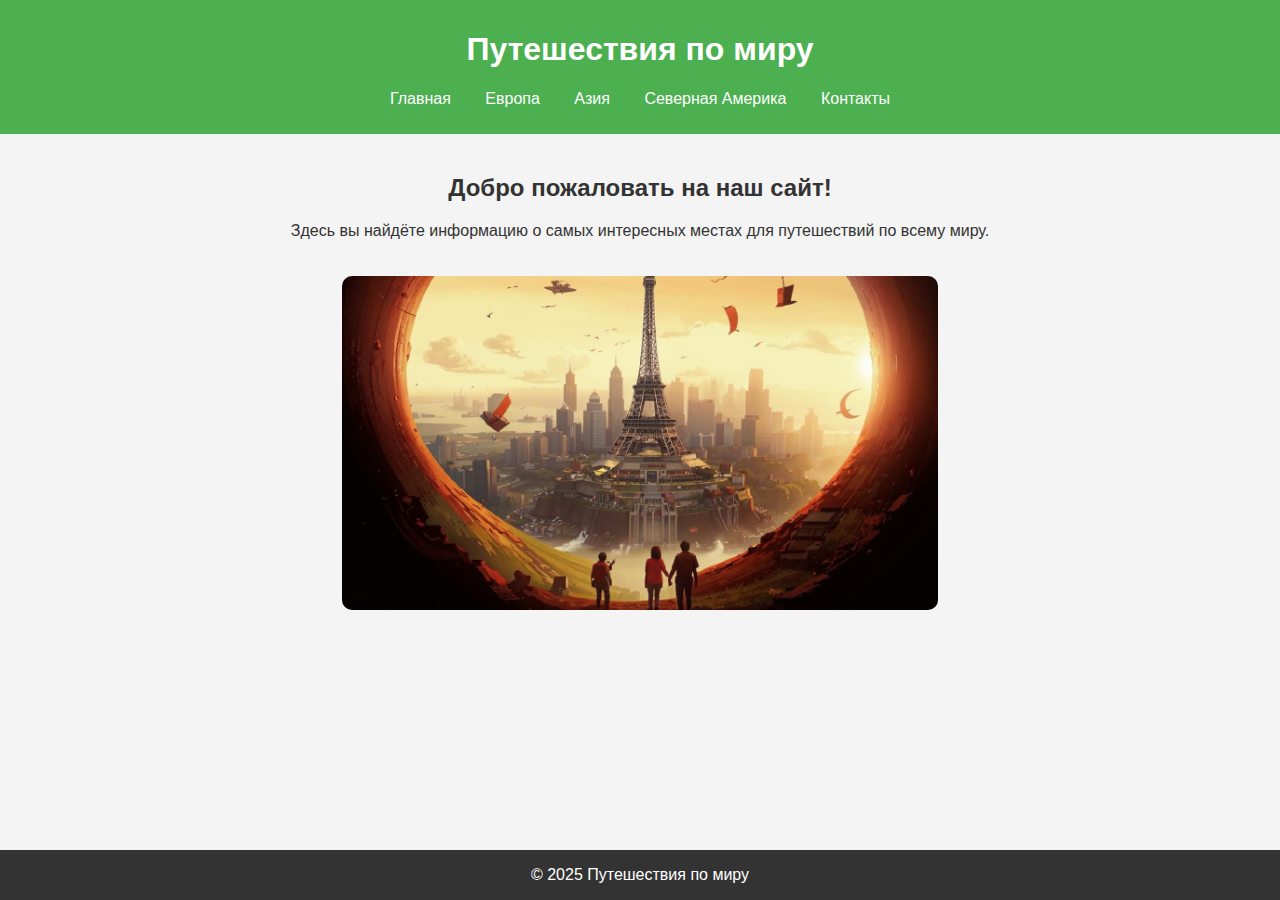
==== index.html @ f5ffc796 "ver 1.0" ====
<!DOCTYPE html>
<html lang="ru">
<head>
    <meta charset="UTF-8">
    <meta name="viewport" content="width=device-width, initial-scale=1.0">
    <title>Главная - Путешествия по миру</title>
    <link rel="stylesheet" href="styles.css">
</head>
<body>
    <header>
        <h1>Путешествия по миру</h1>
        <nav>
            <ul>
                <li><a href="index.html">Главная</a></li>
                <li><a href="europe.html">Европа</a></li>
                <li><a href="asia.html">Азия</a></li>
                <li><a href="north-america.html">Северная Америка</a></li>
                <li><a href="contacts.html">Контакты</a></li>
            </ul>
        </nav>
    </header>
    <main>
        <h2>Добро пожаловать на наш сайт!</h2>
        <p>Здесь вы найдёте информацию о самых интересных местах для путешествий по всему миру.</p>
        <img src="./src/pic_index.jpg" alt="Путешествия">
    </main>
    <footer>
        <p>&copy; 2025 Путешествия по миру</p>
    </footer>
</body>
</html>
---- styles.css ----
/* Общие стили */
body {
    font-family: Arial, sans-serif;
    margin: 0;
    padding: 0;
    background-color: #f4f4f4;
    color: #333;
}

header {
    background-color: #4CAF50;
    color: white;
    padding: 10px 0;
    text-align: center;
}

nav ul {
    list-style-type: none;
    padding: 0;
}

nav ul li {
    display: inline;
    margin: 0 15px;
}

nav ul li a {
    color: white;
    text-decoration: none;
}

main {
    padding: 20px;
    text-align: center;
}

footer {
    background-color: #333;
    color: white;
    text-align: center;
    padding: 1px 1;
    position: fixed;
    width: 100%;
    bottom: 0;
}

img {
    max-width: 48%;
    height: auto;
    border-radius: 10px;
    margin-top: 20px;
}
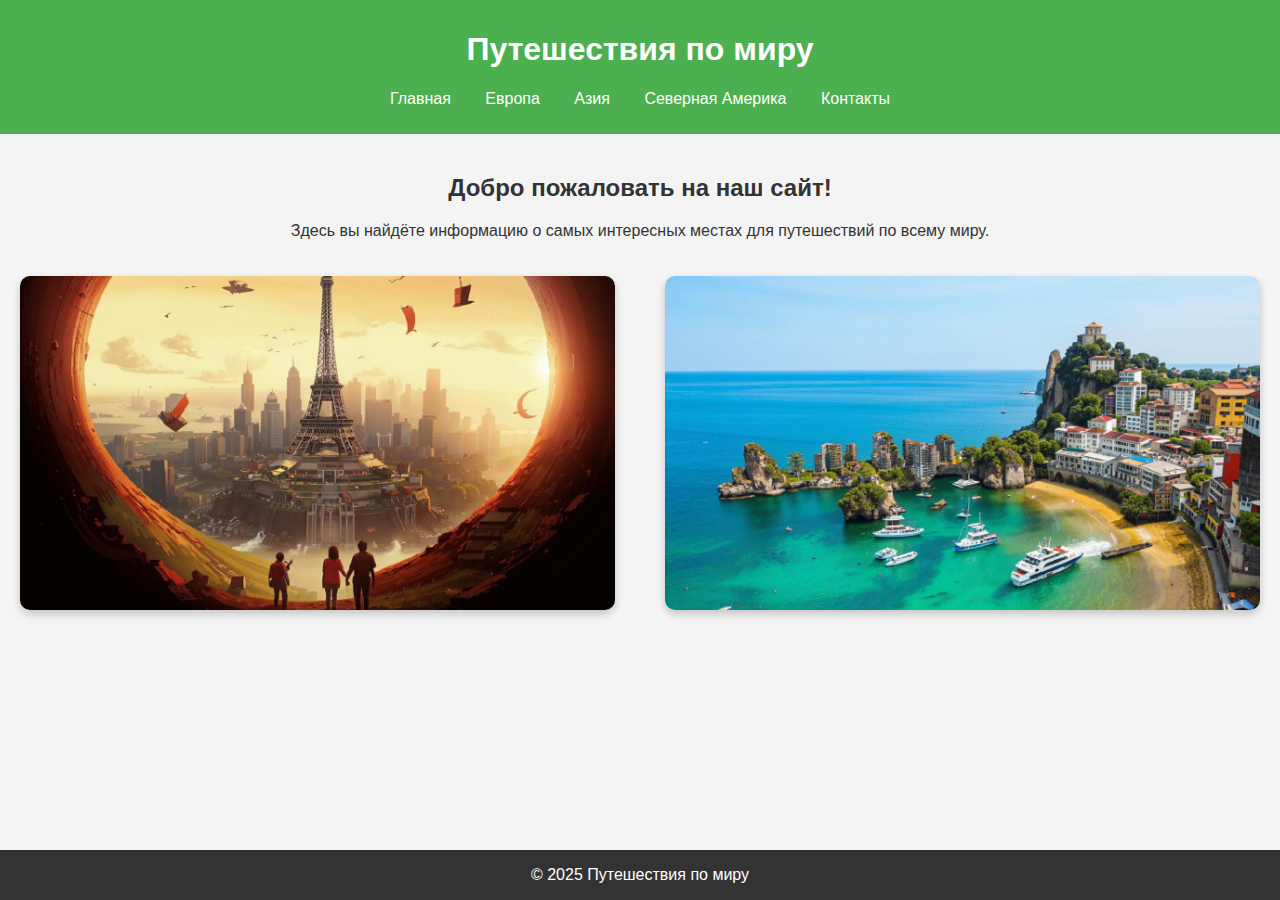
==== commit 511832ca: "ver 1.1" ====
--- a/index.html
+++ b/index.html
@@ -5,6 +5,22 @@
     <meta name="viewport" content="width=device-width, initial-scale=1.0">
     <title>Главная - Путешествия по миру</title>
     <link rel="stylesheet" href="styles.css">
+    <style>
+        /* Стили для контейнера с картинками */
+        .image-container {
+            display: flex; /* Используем Flexbox */
+            justify-content: space-between; /* Равномерное распределение пространства */
+            gap: 10px; /* Расстояние между картинками */
+            margin-top: 10px;
+        }
+
+        .image-container img {
+            max-width: 48%; /* Ширина каждой картинки */
+            height: auto;
+            border-radius: 10px;
+            box-shadow: 0 4px 8px rgba(0, 0, 0, 0.2); /* Тень для красоты */
+        }
+    </style>
 </head>
 <body>
     <header>
@@ -22,7 +38,12 @@
     <main>
         <h2>Добро пожаловать на наш сайт!</h2>
         <p>Здесь вы найдёте информацию о самых интересных местах для путешествий по всему миру.</p>
-        <img src="./src/pic_index.jpg" alt="Путешествия">
+        
+        <!-- Контейнер для картинок -->
+        <div class="image-container">
+            <img src="./src/pic_index1.jpg" alt="Путешествие 1">
+            <img src="./src/pic_index2.jpg" alt="Путешествие 2">
+        </div>
     </main>
     <footer>
         <p>&copy; 2025 Путешествия по миру</p>
